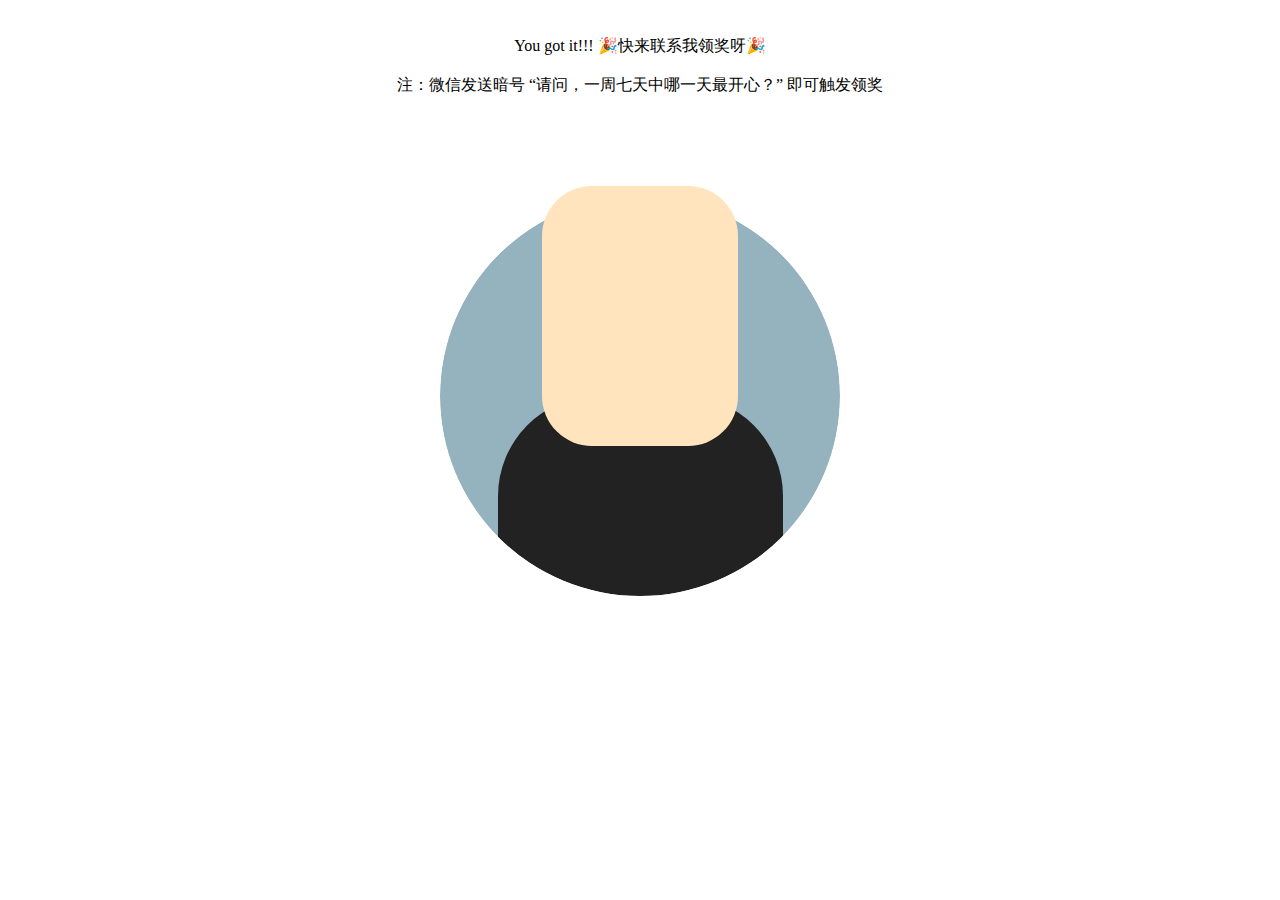
==== love.html @ 59f21e1a "Update love.html" ====
<!DOCTYPE html>
<html>
<head>
  <meta charset="UTF-8">
  <title>Congratulations</title>
  <link rel="stylesheet" href="css/style.css" media="screen" type="text/css" />
</head>
<script>
window.onload = function(){
  url = location.href;
  if( url.indexOf("#") == -1){
      url += "#";
      self.location.replace(url);
    }
};
</script>  
<body>
<div>
</br>
</br>
You got it!!!    🎉快来联系我领奖呀🎉   
</br></br>
注：微信发送暗号 “请问，一周七天中哪一天最开心？” 即可触发领奖
</div>
  
<div style="text-align:center;clear:both;">
</div>
  <div class="wrapper">
    <div class="border-circle" id="one"></div>
    <div class="border-circle" id="two"></div>
    <div class="background-circle">
      <div class="triangle-light"></div>
      <div class="body"></div>
      <span class="shirt-text">I</span>
      <span class="shirt-text">♥</span>
      <span class="shirt-text">Y</span>
      <span class="shirt-text">O</span>
      <span class="shirt-text">U</span>
      <div class="triangle-dark"></div>
    </div>
    <div class="head">
      <div class="ear" id="left"></div>
      <div class="ear" id="right"></div>
      <div class="hair-main">
        <div class="sideburn" id="left"></div>
        <div class="sideburn" id="right"></div>
        <div class="hair-top"></div>
      </div>
      <div class="face">
        <div class="hair-bottom"></div>
        <div class="nose"></div>
        <div class="eye-shadow" id="left">
          <div class="eyebrow"></div>
          <div class="eye"></div>
        </div>
        <div class="eye-shadow" id="right">
          <div class="eyebrow"></div>
          <div class="eye"></div>
        </div>
        <div class="mouth"></div>
        <div class="shadow-wrapper">
          <div class="shadow"></div>
        </div>
      </div>
    </div>
    <span class="music-note" id="one">&#9835;</span>
    <span class="music-note" id="two">&#9834;</span>
  </div>
<iframe frameborder="no" border="0" marginwidth="0" marginheight="0" width="330" height="86" src="//music.163.com/outchain/player?type=2&amp;id=501605&amp;auto=1&amp;height=66&amp;bg=e8e8e8"></iframe>
</body>
</html>
---- css/style.css ----
body, html{
  width:100%;
  height:100%;
  margin:0;
  display: table;
  text-align: center;
}

.wrapper{
  margin-top:100px;
  vertical-align: middle;
  position: relative;
}
.background-circle{
  width: 400px;
  height: 400px;
  border-radius: 100%;
  overflow: hidden;
  margin: 0 auto;
  background: #95B3BF;
  position: relative;
  -webkit-mask-image: -webkit-radial-gradient(#BADA55, #BADA55);
  -moz-mask-image: -webkit-radial-gradient(#BADA55, #BADA55);
  -o-mask-image: -webkit-radial-gradient(#BADA55, #BADA55);
  -ms-mask-image: -webkit-radial-gradient(#BADA55, #BADA55);
  animation:grow 0.7s 1 ease;
  -webkit-animation:grow 0.7s 1 ease;
  transform-origin: center;
}
.border-circle{
  width: 399px;
  height: 399px;
  border-radius: 100%;
  position: absolute;
  left: 50%;
  top: 50%;
  margin-left: -220px;
  margin-top: -220px;  
  border: 10px solid #FCB040;
  -webkit-transform: scale(0);
  transform: scale(0);
  -webkit-transform-origin: center;
  transform-origin: center;
}
.border-circle#one{
  animation:border-pulse 1s 3.1s 1 ease;
  animation-fill-mode: forwards;
  -webkit-animation:border-pulse 1s 3.1s 1 ease;
  -webkit-animation-fill-mode: forwards;
}
.border-circle#two{
  animation:border-pulse 1s 3.3s 1 ease;
  animation-fill-mode: forwards;
  -webkit-animation:border-pulse 1s 3.3s 1 ease;
  -webkit-animation-fill-mode: forwards;
}

.body{
  width: 285px;
  height: 600px;
  margin: 0 auto;
  background: #222;
  border-radius: 100px;
  position: relative;
  top: 200px;
  animation:body-enter 0.7s 0.2s 1 ease;
  animation-fill-mode: forwards;
  -webkit-animation:body-enter 0.7s 0.2s 1 ease;
  -webkit-animation-fill-mode: forwards;
}

.head{
  width: 196px;
  height: 260px;
  border-radius: 50px;
  background: #FFE4BE;
  position: absolute;
  top: 50%;
  left: 50%;
  margin-top: -210px;
  margin-left: -98px;
  animation:grow 0.7s 0.4s 1 ease, music-move 1s 3.3s infinite alternate ease-in-out;
  -webkit-animation:grow 0.7s 0.4s 1 ease, music-move 1s 3.3s infinite alternate ease-in-out;
/*
  animation:grow 0.7s 0.4s 1 ease;
  -webkit-animation:grow 0.7s 0.4s 1 ease;
*/
  transform-origin: bottom;
  -webkit-transform-origin: bottom;
}

.hair-main{
  width:220px;
  height: 0px;
  background: #E7AB57;
  border-radius: 54px 54px 0px 0px;
  margin-left: -12px;
  margin-top: -10px;
  animation:hair-anim 0.7s 0.9s 1 ease;
  animation-fill-mode: forwards;
  -webkit-animation:hair-anim 0.7s 0.9s 1 ease;
  -webkit-animation-fill-mode: forwards;
  position: relative;
  z-index: 2;
}

.hair-top{
  width: 128px;
  height: 70px;
  opacity: 0;
  border-top-right-radius: 30px;
  background: #E7AB57;
  position: relative;
  top: -17px;
  left: 50%;
  transform: translateX(-64px);
  -webkit-transform: translateX(-64px);
  transform-origin: right;
  -webkit-transform-origin: right;
  animation:hair-top-anim 0.7s 1s 1 ease;
  animation:hair-top-anim 0.7s 1s 1 ease;
  animation-fill-mode: forwards;
  -webkit-animation-fill-mode: forwards;
}

.hair-bottom{
  width: 54px;
  height: 50px;
  opacity: 0;
  border-bottom-left-radius: 25px;
  background: #E7AB57;
  position: relative;
  top: -20px;
  left: 50%;
  transform: translateX(-27px);
  -webkit-transform: translateX(-27px);
  transform-origin: left;
  -webkit-transform-origin: left;
  animation:hair-bottom-anim 0.7s 1.4s 1 ease;
  animation:hair-bottom-anim 0.7s 1.4s 1 ease;
  animation-fill-mode: forwards;
  -webkit-animation-fill-mode: forwards;
}
  
.sideburn{
  width: 8px;
  height: 25px;
  background: #E7AB57;
  position: absolute;
  bottom: -25px;
  opacity: 0;
  animation:sideburn-anim 0.7s 0.9s 1 ease;
  animation-fill-mode: forwards;
  -webkit-animation:sideburn-anim 0.7s 0.9s 1 ease;
  -webkit-animation-fill-mode: forwards;
}

.sideburn#left{
  left: 12px;
}

.sideburn#right{
  right: 12px;
}

.face{
  width: 180px;
  height: 0px;
  border-radius: 48px 48px 0 0;
  background: #FFE4BE;
  position: absolute;
  top: 40px;
  left: 8px;
  animation:hair-anim 0.1s 0.8s 1 linear;
  animation-fill-mode: forwards;
  -webkit-animation:hair-anim 0.1s 0.8s 1 linear;
  -webkit-animation-fill-mode: forwards;
  z-index: 3;
}
.nose{
  width: 20px;
  height: 45px;
  opacity: 1;
  background: #FFE4BE;
  border-top-left-radius: 20px;
  position: absolute;
  left: 50%;
  top: 80px;
  margin-left:-20px;
  animation:shadow-anim 0.7s 3s 1 ease;
  animation-fill-mode: forwards;
  -webkit-animation:shadow-anim 0.7s 3s 1 ease;
  -webkit-animation-fill-mode: forwards;
  opacity: 0;
  z-index: 5;
}
.ear{
  width: 24px;
  height: 35px;
  background: #FFE4BE;
  border-radius: 12px;
  position: absolute;
  top: 116px;
  animation:grow 0.7s 1.3s 1 ease;
  animation-fill-mode: forwards;
  -webkit-animation:grow 0.7s 1.3s 1 ease;
  -webkit-animation-fill-mode: forwards;
  -webkit-transform: scale(0);
  transform: scale(0);
}
.mouth{
  width: 66px;
  height: 33px;
  border-radius: 0 0 33px 33px;
  background: white;
  position: absolute;
  top: 150px;
  left: 50%;
  margin-left: -33px;
  animation:grow 0.7s 2.6s 1 ease;
  animation-fill-mode: forwards;
  -webkit-animation:grow 0.7s 2.6s 1 ease;
  -webkit-animation-fill-mode: forwards;
  -webkit-transform: scale(0);
  transform: scale(0);
}
.ear#left{
  left: -12px;
}
.ear#right{
  right: -12px;
}
.eye-shadow{
  width:30px;
  height: 15px;
  border-radius: 0 0 15px 15px;
  background:rgba(149,36,0,0.1);
  position: absolute;
  top: 70px;
  animation:grow 0.7s 2s 1 ease;
  animation-fill-mode: forwards;
  -webkit-animation:grow 0.7s 2s 1 ease;
  -webkit-animation-fill-mode: forwards;
  -webkit-transform: scale(0);
  transform: scale(0);
}
.eye-shadow#left{
  left: 35px;
  z-index: 5;
}
.eye-shadow#right{
  right: 35px;
}
.eyebrow{
  width: 40px;
  height: 10px;
  background: #E7AB57;
  position: absolute;
  top: -35px;
  left: 50%;
  margin-left: -20px;
  opacity: 0;
  -webkit-backface-visibility: hidden;
}
.eye-shadow#left .eyebrow{
  animation:eyebrow-anim-left 0.7s 2.2s 1 ease;
  animation-fill-mode: forwards;
  -webkit-animation:eyebrow-anim-left 0.7s 2.2s 1 ease;
  -webkit-animation-fill-mode: forwards;
}
.eye-shadow#right .eyebrow{
  animation:eyebrow-anim-right 0.7s 2.2s 1 ease, eyebrow-raise 2s 6.6s infinite alternate ease-in-out;
  animation-fill-mode: forwards;
  -webkit-animation:eyebrow-anim-right 0.7s 2.2s 1 ease, eyebrow-raise 2s 6.6s infinite alternate ease-in-out;
  -webkit-animation-fill-mode: forwards;
} 
.eye{
  width: 20px;
  height: 28px;
  border-radius: 10px;
  background: #334C68;
  position: absolute;
  top: -18px;
  left: 50%;
  margin-left: -10px;
  animation:grow 0.7s 2.2s 1 ease, eye-blink 4s 4.4s infinite linear;
  animation-fill-mode: forwards;
  -webkit-animation:grow 0.7s 2.2s 1 ease, eye-blink 4s 4.4s infinite linear;
  -webkit-animation-fill-mode: forwards;
  -webkit-transform: scale(0);
  transform: scale(0);
  -webkit-transform-origin: bottom;
  transform-origin: bottom;

}
.shadow-wrapper{
  width: 98px;
  height: 260px;
  position: absolute;
  left: -8px;
  bottom: -84px;
  z-index: 4;
  overflow: hidden;
}
.shadow{
  width: 98px;
  height: 260px;
  border-radius: 50px;
  background: rgba(149,36,0,0.1);
  position: absolute;
  z-index: 4;
  opacity: 0;
  animation:shadow-anim 1s 2.8s 1 ease;
  animation-fill-mode: forwards;
  -webkit-animation:shadow-anim 1s 2.8s 1 ease;
  -webkit-animation-fill-mode: forwards;
}
.triangle-light{
  width: 400px;
  height: 600px;
  background: #FFFFFF;
  opacity: 0.2;
  position: absolute;
  right: -65%;
  animation: triangle-light-anim 1s 2.8s 1 ease;
  animation-fill-mode: forwards;
  -webkit-animation: triangle-light-anim 1s 2.8s 1 ease;
  -webkit-animation-fill-mode: forwards;
  -webkit-transform: translate(200px,0px);
  transform: translate(200px,0px);
}
.triangle-dark{
  width: 400px;
  height: 600px;
  background: #000000;
  opacity: 0.2;
  position: absolute;
  left: -60%;
  top: 30%;
  animation: triangle-dark-anim 1s 3s 1 ease;
  animation-fill-mode: forwards;
  -webkit-animation: triangle-dark-anim 1s 3s 1 ease;
  -webkit-animation-fill-mode: forwards;
  -webkit-transform: translate(-200px,0px);
  transform: translate(-200px,0px);
}
.music-note{
  position: absolute;
  font-size: 150px;
  color: #FCB040;
  width: 1px;
  left: 50%;
  opacity: 0;
}
.music-note#one{
  margin-left: -250px;
  top: 50%;
  animation: note-anim 2s 3.5s infinite ease;
  animation-fill-mode: forwards;
  -webkit-animation: note-anim 2s 3.5s infinite ease;
  -webkit-animation-fill-mode: forwards;
}
.music-note#two{
  margin-left: 150px;
  top: 30%;
  animation: note-anim 2s 4.3s infinite ease;
  animation-fill-mode: forwards;
  -webkit-animation: note-anim 2s 4.3s infinite ease;
  -webkit-animation-fill-mode: forwards;
}
.shirt-text{
  font-family: 'Montserrat', sans-serif;
  font-weight: 700;
  color: white;
  position: relative;
  top: -300px;
  font-size: 50px;
  display: inline-block;
  -webkit-text-stroke: 2px;
  -webkit-transform: translate(0px,100px);
  transform: translate(0px,100px);
  animation-fill-mode: forwards !important;
  -webkit-animation-fill-mode: forwards !important;
}
.shirt-text:nth-of-type(1){
  animation: text-anim 0.7s 3s 1 ease;
  -webkit-animation: text-anim 0.7s 3s 1 ease;
}
.shirt-text:nth-of-type(2){
  color: #EF4136;
  animation: text-anim 0.7s 3.1s 1 ease;
  -webkit-animation: text-anim 0.7s 3.1s 1 ease;
}
.shirt-text:nth-of-type(3){
  animation: text-anim 0.7s 3.2s 1 ease;
  -webkit-animation: text-anim 0.7s 3.2s 1 ease;
}
.shirt-text:nth-of-type(4){
  animation: text-anim 0.7s 3.3s 1 ease;
  -webkit-animation: text-anim 0.7s 3.3s 1 ease;
}
.shirt-text:nth-of-type(5){
  animation: text-anim 0.7s 3.4s 1 ease;
  -webkit-animation: text-anim 0.7s 3.4s 1 ease;
}
  
@keyframes grow
{
0% {  
  -webkit-transform: scale(0);
  transform: scale(0);
}
60% {  
  -webkit-transform: scale(1.15);
  transform: scale(1.15);
}
80% {  
  -webkit-transform: scale(0.95);
  transform: scale(0.95);
}
100% {
  -webkit-transform: scale(1);
  transform: scale(1);
}
}

@-webkit-keyframes grow /* Safari and Chrome */
{
0% {  
  -webkit-transform: scale(0);
  transform: scale(0);
}
60% {  
  -webkit-transform: scale(1.15);
  transform: scale(1.15);
}
80% {  
  -webkit-transform: scale(0.95);
  transform: scale(0.95);
}
100% {
  -webkit-transform: scale(1);
  transform: scale(1);
}
}

@keyframes body-enter
{
0% { 
  -webkit-transform: translateY(200px);
  transform: translateY(200px);
}
60% {  
  -webkit-transform: translateY(-20px);
  transform: translateY(-20px);
}
80% {  
  -webkit-transform: translateY(30px);
  transform: translateY(30px);
}
100% {  
  -webkit-transform: translateY(0px);
  transform: translateY(0px);
}
}

@-webkit-keyframes body-enter /* Safari and Chrome */
{
0% { 
  -webkit-transform: translateY(200px);
  transform: translateY(200px);
}
60% {  
  -webkit-transform: translateY(-20px);
  transform: translateY(-20px);
}
80% {  
  -webkit-transform: translateY(30px);
  transform: translateY(30px);
}
100% {  
  -webkit-transform: translateY(0px);
  transform: translateY(0px);
}
}

@keyframes hair-anim
{
0% {  
  height:0px;
  -webkit-transform: translateY(137px);
  transform: translateY(137px);
}
100% {
  height: 137px;
  -webkit-transform: translateY(0px);
  transform: translateY(0px);
}
}

@-webkit-keyframes hair-anim /* Safari and Chrome */
{
0% {  
  height:0px;
  -webkit-transform: translateY(137px);
  transform: translateY(137px);
}
100% {
  height: 137px;
  -webkit-transform: translateY(0px);
  transform: translateY(0px);
}
}

@keyframes sideburn-anim
{
0% {
  opacity: 0;
  -webkit-transform: translateY(-25px);
  transform: translateY(-25px);
}
100% {
  opacity: 1;
  -webkit-transform: translateY(0px);
  transform: translateY(0px);
}
}

@-webkit-keyframes sideburn-anim /* Safari and Chrome */
{
0% {
  opacity: 0;
  -webkit-transform: translateY(-25px);
  transform: translateY(-25px);
}
100% {
  opacity: 1;
  -webkit-transform: translateY(0px);
  transform: translateY(0px);
}
}

@keyframes hair-top-anim
{
0% { 
  opacity: 0;
  -webkit-transform:translate(-64px, 30px);
  transform:translate(-64px, 30px);
}
60% {  
  opacity: 1;
  -webkit-transform: rotate(0deg) translate(-64px, 30px);
  transform: rotate(0deg) translate(-64px, 30px);
}
80% {  
  opacity: 1;
  -webkit-transform: rotate(10deg) translate(-64px, -5px);
  transform: rotate(10deg) translate(-64px, -5px);
}
100% {  
  opacity: 1;
  -webkit-transform: rotate(0deg) translate(-64px, 0px);
  transform: rotate(0deg) translate(-64px, 0px);
}
}

@-webkit-keyframes hair-top-anim /* Safari and Chrome */
{
0% { 
  opacity: 0;
  -webkit-transform:translate(-64px, 30px);
  transform:translate(-64px, 30px);
}
60% {  
  opacity: 1;
  -webkit-transform: rotate(0deg) translate(-64px, 30px);
  transform: rotate(0deg) translate(-64px, 30px);
}
80% {  
  opacity: 1;
  -webkit-transform: rotate(10deg) translate(-64px, -5px);
  transform: rotate(10deg) translate(-64px, -5px);
}
100% {  
  opacity: 1;
  -webkit-transform: rotate(0deg) translate(-64px, 0px);
  transform: rotate(0deg) translate(-64px, 0px);
}
}

@keyframes hair-bottom-anim
{
0% { 
  opacity: 0;
  -webkit-transform:translate(-27px, -40px);
  transform:translate(-27px, -40px);
}
60% {  
  opacity: 1;
  -webkit-transform: rotate(0deg) translate(-27px, -40px);
  transform: rotate(0deg) translate(-27px, -40px);
}
80% {  
  opacity: 1;
  -webkit-transform: rotate(10deg) translate(-27px, 5px);
  transform: rotate(10deg) translate(-27px, 5px);
}
100% {  
  opacity: 1;
  -webkit-transform: rotate(0deg) translate(-27px, 0px);
  transform: rotate(0deg) translate(-27px, 0px);
}
}

@-webkit-keyframes hair-bottom-anim /* Safari and Chrome */
{
0% { 
  opacity: 0;
  -webkit-transform:translate(-27px, -40px);
  transform:translate(-27px, -40px);
}
60% {  
  opacity: 1;
  -webkit-transform: rotate(0deg) translate(-27px, -40px);
  transform: rotate(0deg) translate(-27px, -40px);
}
80% {  
  opacity: 1;
  -webkit-transform: rotate(10deg) translate(-27px, 5px);
  transform: rotate(10deg) translate(-27px, 5px);
}
100% {  
  opacity: 1;
  -webkit-transform: rotate(0deg) translate(-27px, 0px);
  transform: rotate(0deg) translate(-27px, 0px);
}
}

@keyframes music-move
{
0% { 
  -webkit-transform: rotate(0deg);
  transform: rotate(0deg);
} 
33% {  
  -webkit-transform: rotate(-5deg);
  transform: rotate(-5deg);
}
66% {  
  -webkit-transform: rotate(5deg);
  transform: rotate(5deg);
}
100% {  
  -webkit-transform: rotate(0deg);
  transform: rotate(0deg);
}
}

@-webkit-keyframes music-move /* Safari and Chrome */
{
0% { 
  -webkit-transform: rotate(0deg);
  transform: rotate(0deg);
}
33% {  
  -webkit-transform: rotate(-5deg);
  transform: rotate(-5deg);
}
66% {  
  -webkit-transform: rotate(5deg);
  transform: rotate(5deg);
}
100% {  
  -webkit-transform: rotate(0deg);
  transform: rotate(0deg);
}
}

@keyframes eyebrow-anim-right
{
0% {
  opacity: 0;
  -webkit-transform: translateY(-25px);
  transform: translateY(-25px);
}
70% {
  opacity: 1;
  -webkit-transform: translateY(5px);
  transform: translateY(5px);
}  
100% {
  opacity: 1;
  -webkit-transform: rotate(9deg) translateY(0px);
  transform: rotate(9deg) translateY(0px);
}
}

@-webkit-keyframes eyebrow-anim-right /* Safari and Chrome */
{
0% {
  opacity: 0;
  -webkit-transform: translateY(-25px);
  transform: translateY(-25px);
}
70% {
  opacity: 1;
  -webkit-transform: translateY(5px);
  transform: translateY(5px);
}
100% {
  opacity: 1;
  -webkit-transform: rotate(9deg) translateY(0px);
  transform: rotate(9deg) translateY(0px);
}
}
@keyframes eyebrow-raise
{
0% {
  top:-35px;
}
80% {
  top:-35px;

} 
100% {
  top:-45px;
}
}

@-webkit-keyframes eyebrow-raise /* Safari and Chrome */
{
0% {
  top:-35px;
}
80% {
  top:-35px;

} 
100% {
  top:-45px;
}
}
@keyframes eyebrow-anim-left
{
0% {
  opacity: 0;
  -webkit-transform: translateY(-25px);
  transform: translateY(-25px);
}
70% {
  opacity: 1;
  -webkit-transform: translateY(5px);
  transform: translateY(5px);
}  
100% {
  opacity: 1;
  -webkit-transform:translateY(0px);
  transform:translateY(0px);
}
}

@-webkit-keyframes eyebrow-anim-left /* Safari and Chrome */
{
0% {
  opacity: 0;
  -webkit-transform: translateY(-25px);
  transform: translateY(-25px);
}
70% {
  opacity: 1;
  -webkit-transform: translateY(5px);
  transform: translateY(5px);
}
100% {
  opacity: 1;
  -webkit-transform:translateY(0px);
  transform:translateY(0px);
}
}

@keyframes border-pulse
{
0% {
  -webkit-transform: scale(0);
  transform: scale(0);
  border-width: 20px;
}
40% {
  -webkit-transform: scale(1);
  transform: scale(1);
  border-width: 20px;
  margin-left: -220px;
  margin-top: -220px;
}
100% {
  -webkit-transform: scale(1.5);
  transform: scale(1.5);
  border-width: 0px;
  border-style: double;
  margin-left: -200px;
  margin-top: -200px;
}
}

@-webkit-keyframes border-pulse /* Safari and Chrome */
{
0% {
  -webkit-transform: scale(0);
  transform: scale(0);
  border-width: 20px;
}
40% {
  -webkit-transform: scale(1);
  transform: scale(1);
  border-width: 20px;
  margin-left: -220px;
  margin-top: -220px;
}
100% {
  -webkit-transform: scale(1.5);
  transform: scale(1.5);
  border-width: 0px;
  border-style: double;
  margin-left: -200px;
  margin-top: -200px;
}
}
@keyframes shadow-anim
{
0% {
  opacity: 0;
  -webkit-transform: translate(98px,0px);
  transform: translate(98px,0px);
}
50% {
  opacity: 0;
}
100% {
  opacity: 1;
  -webkit-transform: translate(0px,0px);
  transform: translate(0px,0px);
}
}

@-webkit-keyframes shadow-anim /* Safari and Chrome */
{
0% {
  opacity: 0;
  -webkit-transform: translate(98px,0px);
  transform: translate(98px,0px);
}
50% {
  opacity: 0;
}
100% {
  opacity: 1;
  -webkit-transform: translate(0px,0px);
  transform: translate(0px,0px);
}
}
@keyframes triangle-light-anim
{
0% {
  -webkit-transform: translate(200px,0px);
  transform: translate(200px,0px);
}
100% {
  -webkit-transform: rotate(45deg) translate(0px,0px);
  transform: rotate(45deg) translate(0px,0px);
}
}

@-webkit-keyframes triangle-light-anim /* Safari and Chrome */
{
0% {
  -webkit-transform: translate(200px,0px);
  transform: translate(200px,0px);
}
100% {
  -webkit-transform: rotate(45deg) translate(0px,0px);
  transform: rotate(45deg) translate(0px,0px);
}
}
@keyframes triangle-dark-anim
{
0% {
  -webkit-transform: translate(-200px,0px);
  transform: translate(-200px,0px);
}
100% {
  -webkit-transform: rotate(-45deg) translate(0px,0px);
  transform: rotate(-45deg) translate(0px,0px);
}
}

@-webkit-keyframes triangle-dark-anim /* Safari and Chrome */
{
0% {
  -webkit-transform: translate(-200px,0px);
  transform: translate(-200px,0px);
}
100% {
  -webkit-transform: rotate(-45deg) translate(0px,0px);
  transform: rotate(-45deg) translate(0px,0px);
}
}
@keyframes note-anim
{
0% {
  opacity: 0;
  -webkit-transform: translate(0px,50px);
  transform: translate(0px,50px);
}
30% {
  -webkit-transform:rotate(12deg) translate(-30px,0px);
  transform:rotate(12deg) translate(-30px,0px);
}
45% {
  opacity: 1;
}  
60% {
  -webkit-transform:rotate(-12deg) translate(30px,-100px);
  transform:rotate(-12deg) translate(30px,-100px);
}
100% {
  opacity: 0;
  -webkit-transform:rotate(0deg) translate(0px,-200px);
  transform:rotate(0deg) translate(0px,-200px);
}
}

@-webkit-keyframes note-anim /* Safari and Chrome */
{
0% {
  opacity: 0;
  -webkit-transform: translate(0px,50px);
  transform: translate(0px,50px);
}
30% {
  -webkit-transform:rotate(12deg) translate(-30px,0px);
  transform:rotate(12deg) translate(-30px,0px);
}
45% {
  opacity: 1;
}  
60% {
  -webkit-transform:rotate(-12deg) translate(30px,-100px);
  transform:rotate(-12deg) translate(30px,-100px);
}
100% {
  opacity: 0;
  -webkit-transform:rotate(0deg) translate(0px,-200px);
  transform:rotate(0deg) translate(0px,-200px);
}
}
@keyframes text-anim
{
0% {
  -webkit-transform: translate(0px,100px);
  transform: translate(0px,100px);
}
60% {
  -webkit-transform:translate(0px,-20px);
  transform:translate(0px,-20px);
}
80% {
  -webkit-transform:translate(0px,15px);
  transform:translate(0px,15px);
}
100% {
  -webkit-transform:translate(0px,0px);
  transform:translate(0px,0px);
}
}

@-webkit-keyframes text-anim /* Safari and Chrome */
{
0% {
  -webkit-transform: translate(0px,100px);
  transform: translate(0px,100px);
}
60% {
  -webkit-transform:translate(0px,-20px);
  transform:translate(0px,-20px);
}
80% {
  -webkit-transform:translate(0px,15px);
  transform:translate(0px,15px);
}
100% {
  -webkit-transform:translate(0px,0px);
  transform:translate(0px,0px);
}
}
@keyframes eye-blink
{
0% {
  -webkit-transform: scaleY(1) translateY(0px);
  transform: scaleY(1) translateY(0px);
}
45% {
  -webkit-transform: scaleY(1) translateY(0px);
  transform: scaleY(1) translateY(0px);
}
50% {
  -webkit-transform: scaleY(0.1);
  transform: scaleY(0.1);
}
55% {
  -webkit-transform: scaleY(1) translateY(0px);
  transform: scaleY(1) translateY(0px);
}
100% {
  -webkit-transform: scaleY(1) translateY(0px);
  transform: scaleY(1) translateY(0px);
}
}

@-webkit-keyframes eye-blink /* Safari and Chrome */
{
0% {
  -webkit-transform: scaleY(1) translateY(0px);
  transform: scaleY(1) translateY(0px);
}
45% {
  -webkit-transform: scaleY(1) translateY(0px);
  transform: scaleY(1) translateY(0px);
}
50% {
  -webkit-transform: scaleY(0.1);
  transform: scaleY(0.1);
}
55% {
  -webkit-transform: scaleY(1) translateY(0px);
  transform: scaleY(1) translateY(0px);
}
100% {
  -webkit-transform: scaleY(1) translateY(0px);
  transform: scaleY(1) translateY(0px);
}
}
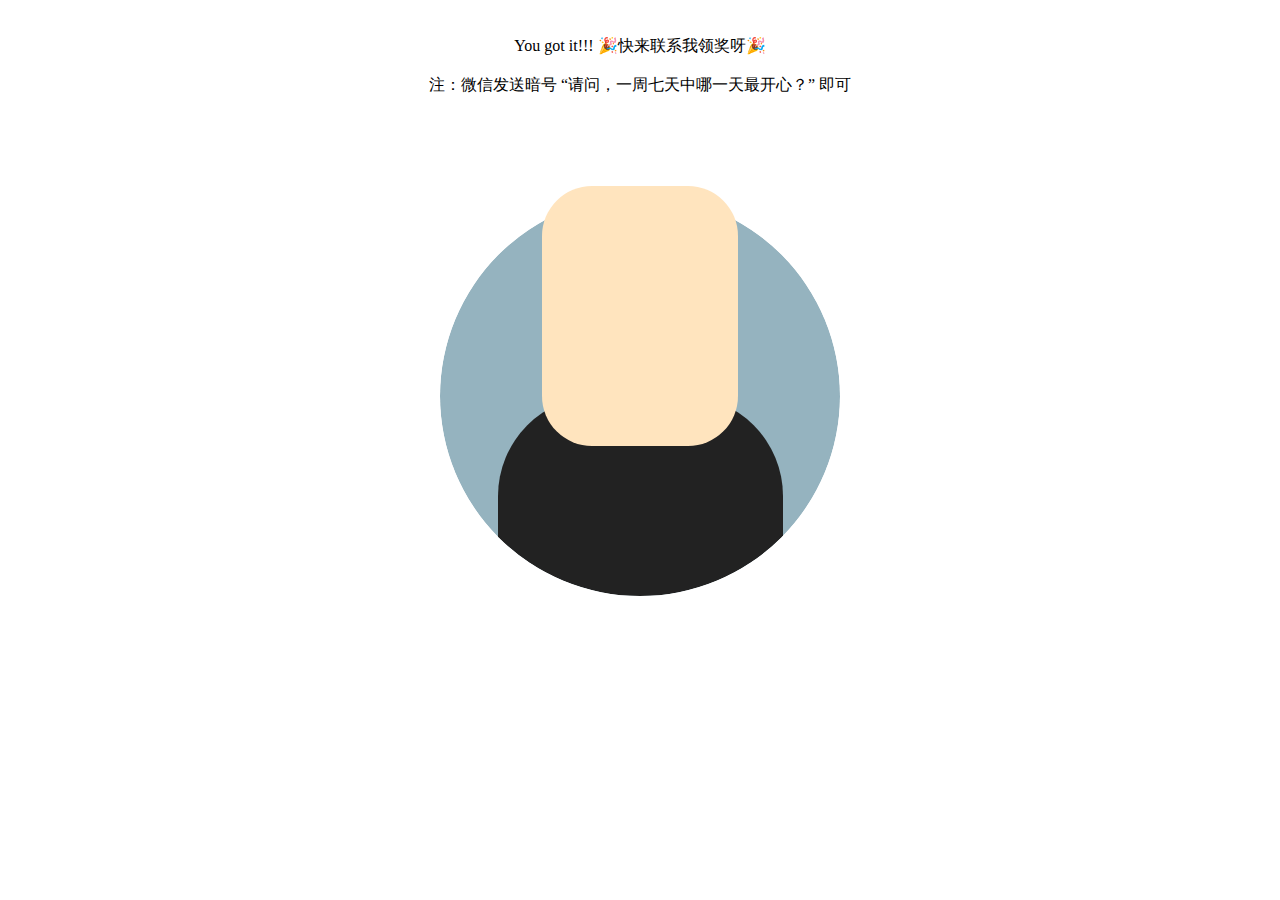
==== commit bb9fde8f: "Update love.html" ====
--- a/love.html
+++ b/love.html
@@ -5,14 +5,6 @@
   <title>Congratulations</title>
   <link rel="stylesheet" href="css/style.css" media="screen" type="text/css" />
 </head>
-<script>
-window.onload = function(){
-  url = location.href;
-  if( url.indexOf("#") == -1){
-      url += "#";
-      self.location.replace(url);
-    }
-};
 </script>  
 <body>
 <div>
@@ -20,7 +12,7 @@
 </br>
 You got it!!!    🎉快来联系我领奖呀🎉   
 </br></br>
-注：微信发送暗号 “请问，一周七天中哪一天最开心？” 即可触发领奖
+注：微信发送暗号 “请问，一周七天中哪一天最开心？” 即可
 </div>
   
 <div style="text-align:center;clear:both;">
@@ -66,6 +58,6 @@
     <span class="music-note" id="one">&#9835;</span>
     <span class="music-note" id="two">&#9834;</span>
   </div>
-<iframe frameborder="no" border="0" marginwidth="0" marginheight="0" width="330" height="86" src="//music.163.com/outchain/player?type=2&amp;id=501605&amp;auto=1&amp;height=66&amp;bg=e8e8e8"></iframe>
+  <iframe frameborder="no" border="0" marginwidth="0" marginheight="0" width="330" height="86" src="https://music.163.com/outchain/player?type=2&amp;id=501605&amp;auto=1&amp;height=100"></iframe>
 </body>
 </html>
